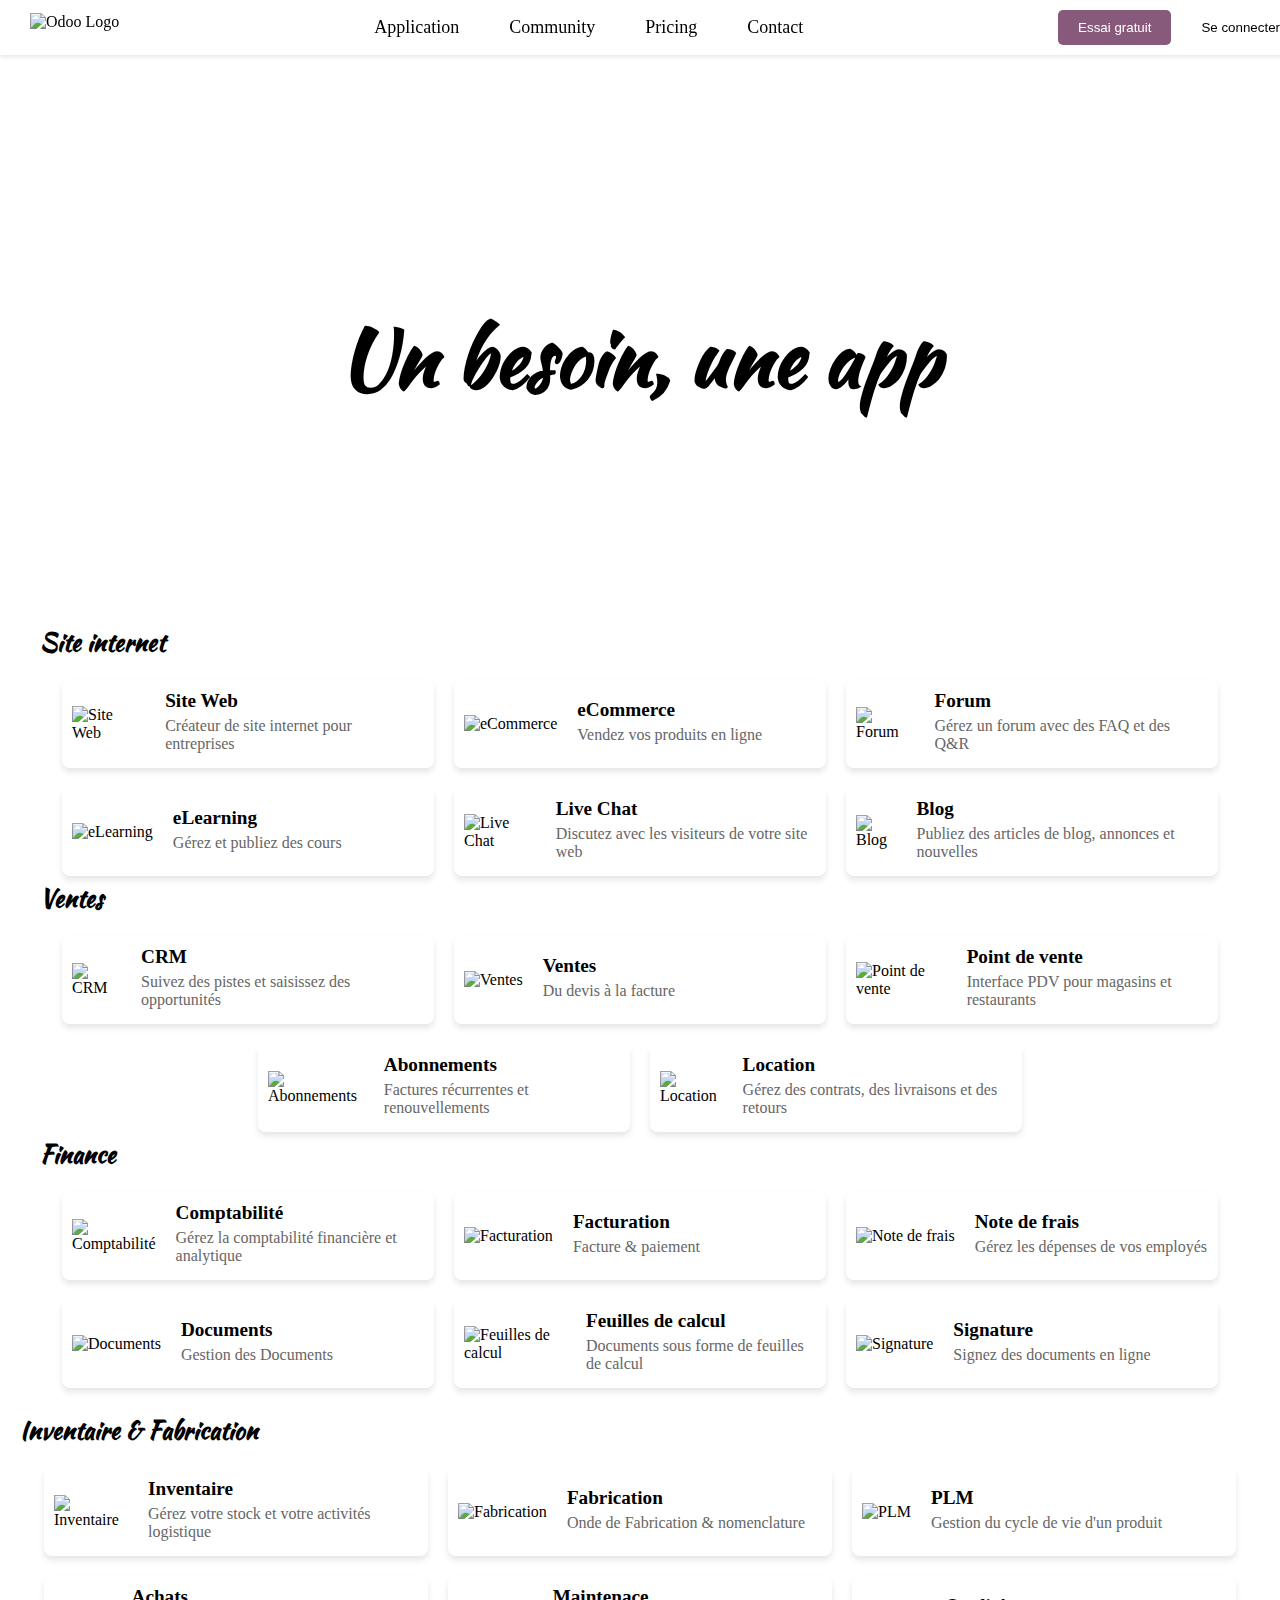
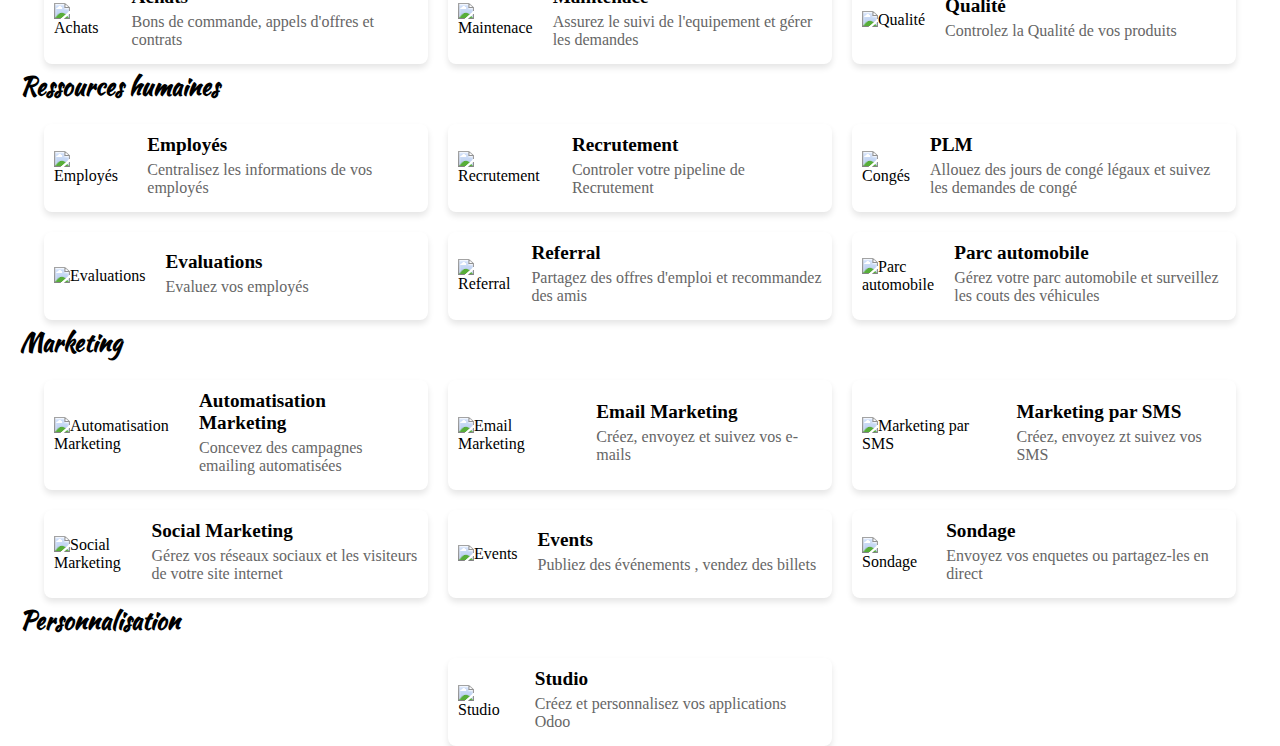
==== index.html @ 41b52541 "Add HTML and CSS files" ====
<!DOCTYPE html>
<html lang="fr">

<head>
    <meta name="viewport" content="width=device-width, initial-scale=1.0">
    <title>Odoo</title>
    <link rel="stylesheet" href="styles.css">
    <link rel="preconnect" href="https://fonts.googleapis.com">
    <link rel="preconnect" href="https://fonts.gstatic.com" crossorigin>
    <link href="https://fonts.googleapis.com/css2?family=Cedarville+Cursive&family=Kaushan+Script&family=Playwrite+BE+VLG:wght@100..400&display=swap" rel="stylesheet">
</head>

<body>
    <div class="navbar">
        <ul class="nav-list">
            <li><a href="#application">Application</a></li>
            <li><a href="#community">Community</a></li>
            <li><a href="#pricing">Pricing</a></li>
            <li><a href="#contact">Contact</a></li>
        </ul>
        <div class="nav-buttons">
            <button class="cta-button">Essai gratuit</button>
            <button class="login-button">Se connecter</button>
        </div>
        <img src="logo odoo.png" alt="Odoo Logo" class="odoo-logo">
    </div>

    <div class="header-container">
        <h1>Un besoin, une app</h1>
    </div>

    <div class="content">
        <h2>Site internet</h2>
        <div class="container">
            <div class="button">
                <div class="icon">
                    <img src="Site.svg" alt="Site Web">
                </div>
                <div class="text">
                    <h4>Site Web</h4>
                    <p>Créateur de site internet pour entreprises</p>
                </div>
            </div>
            <div class="button">
                <div class="icon">
                    <img src="eco.png" alt="eCommerce">
                </div>
                <div class="text">
                    <h4>eCommerce</h4>
                    <p>Vendez vos produits en ligne</p>
                </div>
            </div>
            <div class="button">
                <div class="icon">
                    <img src="Forum_svg_icon.svg.png" alt="Forum">
                </div>
                <div class="text">
                    <h4>Forum</h4>
                    <p>Gérez un forum avec des FAQ et des Q&R</p>
                </div>
            </div>
            <div class="button">
                <div class="icon">
                    <img src="elearning.png" alt="eLearning">
                </div>
                <div class="text">
                    <h4>eLearning</h4>
                    <p>Gérez et publiez des cours</p>
                </div>
            </div>
            <div class="button">
                <div class="icon">
                    <img src="chat.png" alt="Live Chat">
                </div>
                <div class="text">
                    <h4>Live Chat</h4>
                    <p>Discutez avec les visiteurs de votre site web</p>
                </div>
            </div>
            <div class="button">
                <div class="icon">
                    <img src="Blog.png" alt="Blog">
                </div>
                <div class="text">
                    <h4>Blog</h4>
                    <p>Publiez des articles de blog, annonces et nouvelles</p>
                </div>
            </div>
        </div>

        <h2>Ventes</h2>
        <div class="container">
            <div class="button">
                <div class="icon">
                    <img src="icon.svg" alt="CRM">
                </div>
                <div class="text">
                    <h4>CRM</h4>
                    <p>Suivez des pistes et saisissez des opportunités</p>
                </div>
            </div>
            <div class="button">
                <div class="icon">
                    <img src="ven.svg" alt="Ventes">
                </div>
                <div class="text">
                    <h4>Ventes</h4>
                    <p>Du devis à la facture</p>
                </div>
            </div>
            <div class="button">
                <div class="icon">
                    <img src="vente (2).svg" alt="Point de vente">
                </div>
                <div class="text">
                    <h4>Point de vente</h4>
                    <p>Interface PDV pour magasins et restaurants</p>
                </div>
            </div>
            <div class="button">
                <div class="icon">
                    <img src="abonement.svg" alt="Abonnements">
                </div>
                <div class="text">
                    <h4>Abonnements</h4>
                    <p>Factures récurrentes et renouvellements</p>
                </div>
            </div>
            <div class="button">
                <div class="icon">
                    <img src="location.svg" alt="Location">
                </div>
                <div class="text">
                    <h4>Location</h4>
                    <p>Gérez des contrats, des livraisons et des retours</p>
                </div>
            </div>
        </div>

        <h2>Finance</h2>
        <div class="container">
            <div class="button">
                <div class="icon">
                    <img src="comptabilité.svg" alt="Comptabilité">
                </div>
                <div class="text">
                    <h4>Comptabilité</h4>
                    <p>Gérez la comptabilité financière et analytique</p>
                </div>
            </div>
            <div class="button">
                <div class="icon">
                    <img src="facturation.png" alt="Facturation">
                </div>
                <div class="text">
                    <h4>Facturation</h4>
                    <p>Facture & paiement</p>
                </div>
            </div>
            <div class="button">
                <div class="icon">
                    <img src="frais.png" alt="Note de frais">
                </div>
                <div class="text">
                    <h4>Note de frais</h4>
                    <p>Gérez les dépenses de vos employés</p>
                </div>
            </div>
            <div class="button">
                <div class="icon">
                    <img src="doc.png" alt="Documents">
                </div>
                <div class="text">
                    <h4>Documents</h4>
                    <p>Gestion des Documents</p>
                </div>
            </div>
            <div class="button">
                <div class="icon">
                    <img src="feuille.svg" alt="Feuilles de calcul">
                </div>
                <div class="text">
                    <h4>Feuilles de calcul</h4>
                    <p>Documents sous forme de feuilles de calcul</p>
                </div>
            </div>
            <div class="button">
                <div class="icon">
                    <img src="signature.svg" alt="Signature">
                </div>
                <div class="text">
                    <h4>Signature</h4>
                    <p>Signez des documents en ligne</p>
                </div>
            </div>
        </div>
    </div>

    <h2>Inventaire & Fabrication</h2>
    <div class="container">
        <div class="button">
            <div class="icon">
                <img src="inventaire.svg" alt="Inventaire">
            </div>
            <div class="text">
                <h4>Inventaire</h4>
                <p>Gérez votre stock et votre activités logistique</p>
            </div>
        </div>
        <div class="button">
            <div class="icon">
                <img src="fabrication.svg" alt="Fabrication">
            </div>
            <div class="text">
                <h4>Fabrication</h4>
                <p>Onde de Fabrication & nomenclature</p>
            </div>
        </div>
        <div class="button">
            <div class="icon">
                <img src="PLM.png" alt="PLM">
            </div>
            <div class="text">
                <h4>PLM</h4>
                <p>Gestion du cycle de vie d'un produit</p>
            </div>
        </div>
        <div class="button">
            <div class="icon">
                <img src="achat.svg" alt="Achats">
            </div>
            <div class="text">
                <h4>Achats</h4>
                <p>Bons de commande, appels d'offres et contrats</p>
            </div>
        </div>
        <div class="button">
            <div class="icon">
                <img src="maintenance.png" alt="Maintenace">
            </div>
            <div class="text">
                <h4>Maintenace</h4>
                <p> Assurez le suivi de l'equipement et gérer les demandes</p>
            </div>
        </div>
        <div class="button">
            <div class="icon">
                <img src="qualite.png" alt="Qualité">
            </div>
            <div class="text">
                <h4>Qualité</h4>
                <p>Controlez la Qualité de vos produits</p>
            </div>
        </div>
    </div>
    </div>

    <h2>Ressources humaines</h2>
    <div class="container">
        <div class="button">
            <div class="icon">
                <img src="employes.svg" alt="Employés">
            </div>
            <div class="text">
                <h4>Employés</h4>
                <p>Centralisez les informations de vos employés</p>
            </div>
        </div>
        <div class="button">
            <div class="icon">
                <img src="Recrutement.svg" alt="Recrutement">
            </div>
            <div class="text">
                <h4>Recrutement</h4>
                <p>Controler votre pipeline de Recrutement</p>
            </div>
        </div>
        <div class="button">
            <div class="icon">
                <img src="Congés.png" alt="Congés">
            </div>
            <div class="text">
                <h4>PLM</h4>
                <p>Allouez des jours de congé légaux et suivez les demandes de congé</p>
            </div>
        </div>
        <div class="button">
            <div class="icon">
                <img src="Evaluations.svg" alt="Evaluations">
            </div>
            <div class="text">
                <h4>Evaluations</h4>
                <p>Evaluez vos employés</p>
            </div>
        </div>
        <div class="button">
            <div class="icon">
                <img src="Referral.png" alt="Referral">
            </div>
            <div class="text">
                <h4>Referral</h4>
                <p> Partagez des offres d'emploi et recommandez des amis</p>
            </div>
        </div>
        <div class="button">
            <div class="icon">
                <img src="Parc automobile.png" alt="Parc automobile">
            </div>
            <div class="text">
                <h4>Parc automobile</h4>
                <p>Gérez votre parc automobile et surveillez les couts des véhicules</p>
            </div>
        </div>
    </div>
    </div>

    <h2>Marketing</h2>
    <div class="container">
        <div class="button">
            <div class="icon">
                <img src="Automatisation Marketing.svg" alt="Automatisation Marketing">
            </div>
            <div class="text">
                <h4>Automatisation Marketing</h4>
                <p>Concevez des campagnes emailing automatisées</p>
            </div>
        </div>
        <div class="button">
            <div class="icon">
                <img src="Email Marketing.svg" alt="Email Marketing">
            </div>
            <div class="text">
                <h4>Email Marketing</h4>
                <p>Créez, envoyez et suivez vos e-mails</p>
            </div>
        </div>
        <div class="button">
            <div class="icon">
                <img src="Marketing par SMS.png" alt="Marketing par SMS">
            </div>
            <div class="text">
                <h4>Marketing par SMS</h4>
                <p>Créez, envoyez zt suivez vos SMS</p>
            </div>
        </div>
        <div class="button">
            <div class="icon">
                <img src="Social Marketing.svg" alt="Social Marketing">
            </div>
            <div class="text">
                <h4>Social Marketing</h4>
                <p>Gérez vos réseaux sociaux et les visiteurs de votre site internet</p>
            </div>
        </div>
        <div class="button">
            <div class="icon">
                <img src="Events.png" alt="Events">
            </div>
            <div class="text">
                <h4>Events</h4>
                <p> Publiez des événements , vendez des billets</p>
            </div>
        </div>
        <div class="button">
            <div class="icon">
                <img src="Sondage.png" alt="Sondage">
            </div>
            <div class="text">
                <h4>Sondage</h4>
                <p>Envoyez vos enquetes ou partagez-les en direct</p>
            </div>
        </div>
    </div>
    </div>


    <h2>Personnalisation</h2>
    <div class="container">
        <div class="button">
            <div class="icon">
                <img src="Studio.svg" alt="Studio">
            </div>
            <div class="text">
                <h4>Studio</h4>
                <p>Créez et personnalisez vos applications Odoo</p>
            </div>
</body>

</html>
---- styles.css ----
body {
    background-color: white;
    margin: 0;
    padding: 0;
}

h1 {
    color: black;
    font-family: 'Kaushan Script', cursive;
    font-size: 5em;
    margin-bottom: 0;
    animation: titleAnimation 3s infinite;
}

@keyframes titleAnimation {
    0% {
        transform: scale(1);
        color: black;
    }
    50% {
        transform: scale(1.1);
        color: #875a7b;
    }
    100% {
        transform: scale(1);
        color: black;
    }
}

h2 {
    color: black;
    font-family: 'Kaushan Script', cursive;
    margin-top: 5px;
    margin-bottom: 10px;
    text-align: left;
    padding-left: 20px;
}

.cta-button {
    background-color: #875a7b;
    color: white;
    border: none;
    padding: 10px 20px;
    border-radius: 5px;
    cursor: pointer;
}

.login-button {
    background-color: #ffffff;
    color: black;
    border: none;
    padding: 10px 20px;
    cursor: pointer;
    margin-left: 10px;
}

.navbar {
    background-color: #ffffff;
    padding: 10px 20px;
    position: fixed;
    width: 100%;
    top: 0;
    left: 0;
    box-shadow: 0 2px 4px rgba(0, 0, 0, 0.1);
    display: flex;
    justify-content: space-between;
    align-items: center;
}

.nav-list {
    list-style-type: none;
    margin: 0;
    padding: 0;
    display: flex;
}

.nav-list li {
    margin-right: 20px;
}

.nav-list li a {
    color: black;
    text-decoration: none;
    font-size: 18px;
    padding: 10px 15px;
    transition: all 0.3s ease;
}

.nav-list li a:hover {
    background-color: #f2f2f2;
}

.nav-buttons {
    display: flex;
    align-items: center;
}

.header-container {
    display: flex;
    flex-direction: column;
    justify-content: center;
    align-items: center;
    height: 60vh;
    margin-top: 60px;
    text-align: center;
}

.odoo-logo {
    height: 30px;
    margin-left: 10px;
    margin-right: 20px;
    order: -1;
}

.content {
    padding: 20px;
}

.container {
    display: flex;
    flex-wrap: wrap;
    gap: 20px;
    justify-content: center;
    margin-top: 20px;
}

.button {
    display: flex;
    align-items: center;
    background-color: white;
    border-radius: 8px;
    box-shadow: 0 4px 6px rgba(0, 0, 0, 0.1);
    padding: 10px;
    width: 30%;
    box-sizing: border-box;
    transition: transform 0.3s ease;
    justify-content: flex-start;
}

.button:hover {
    transform: scale(1.05);
}

.icon img {
    width: 50px;
    height: 50px;
    margin-right: 20px;
}

.text h4 {
    margin: 0;
    font-size: 1.2em;
}

.text p {
    margin: 5px 0;
    color: #666;
}

@media (max-width: 768px) {
    .button {
        width: 45%;
    }
}

@media (max-width: 480px) {
    .button {
        width: 100%;
    }
}
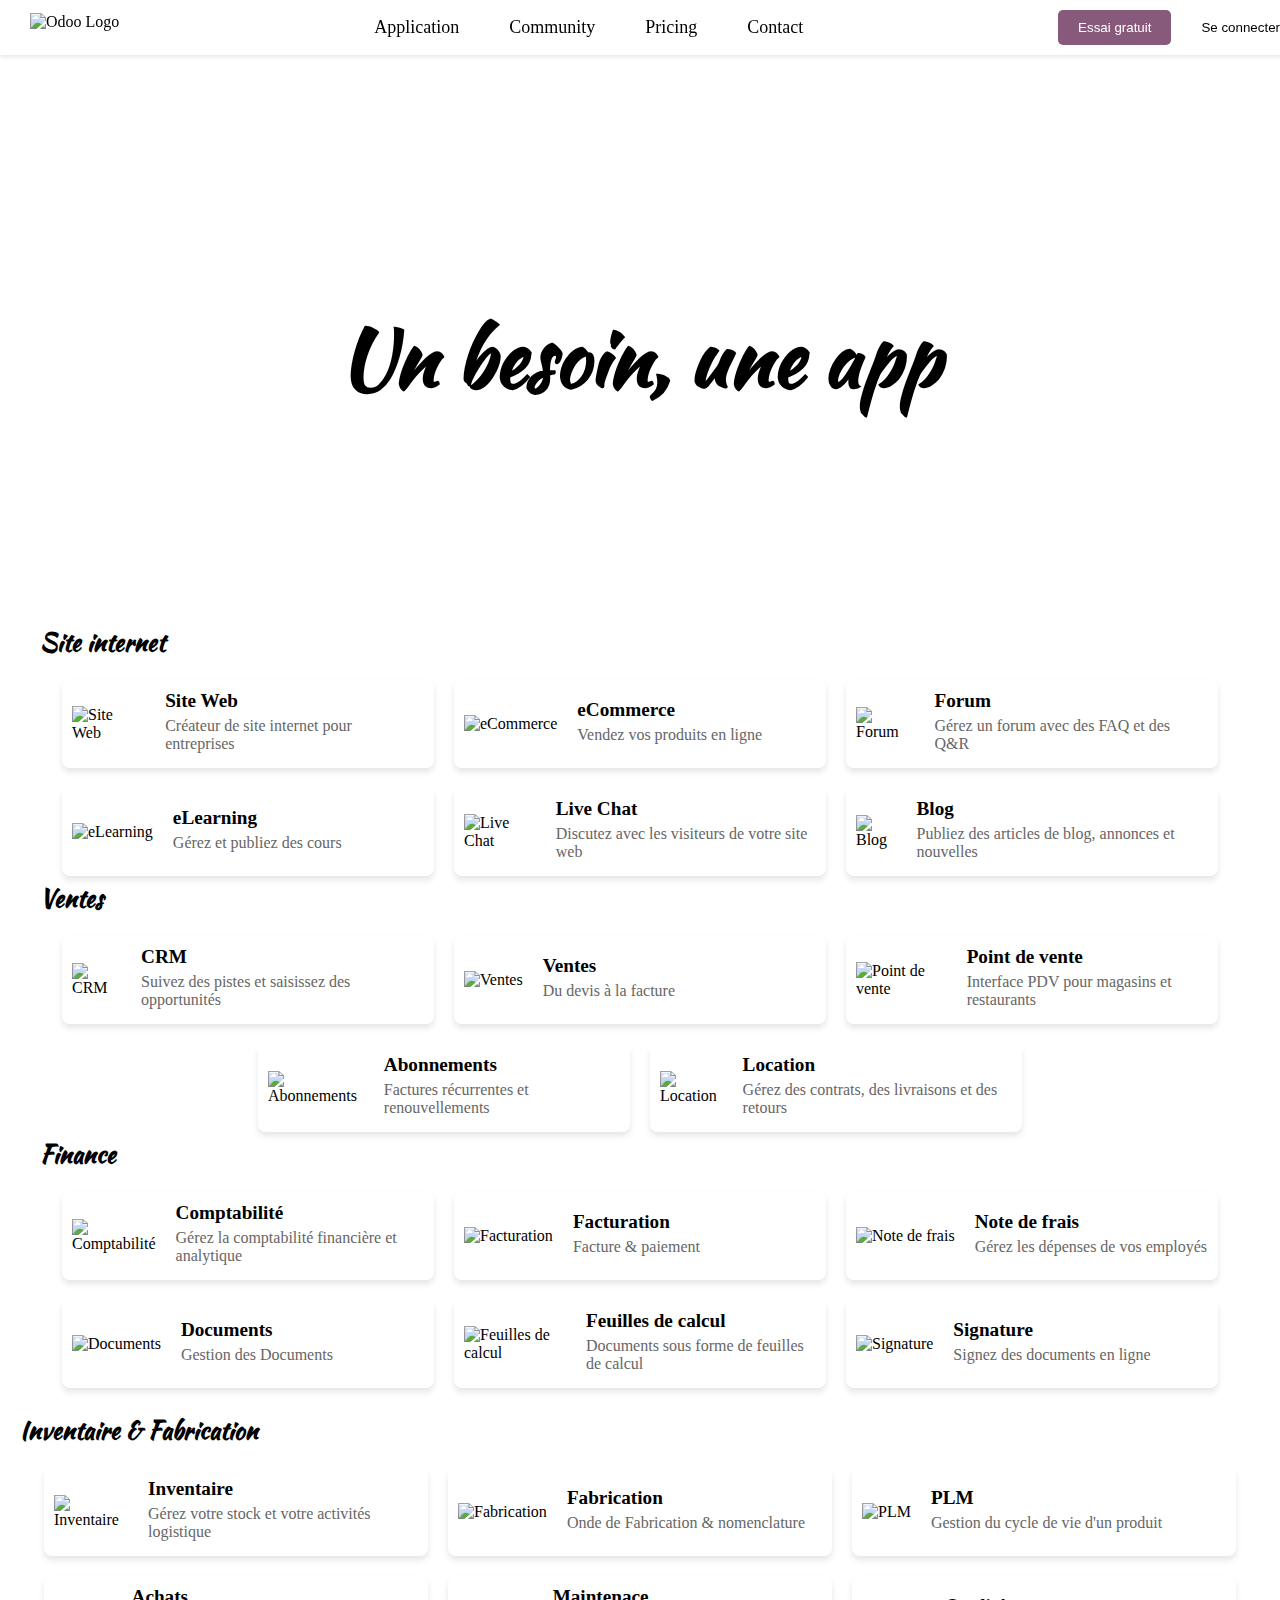
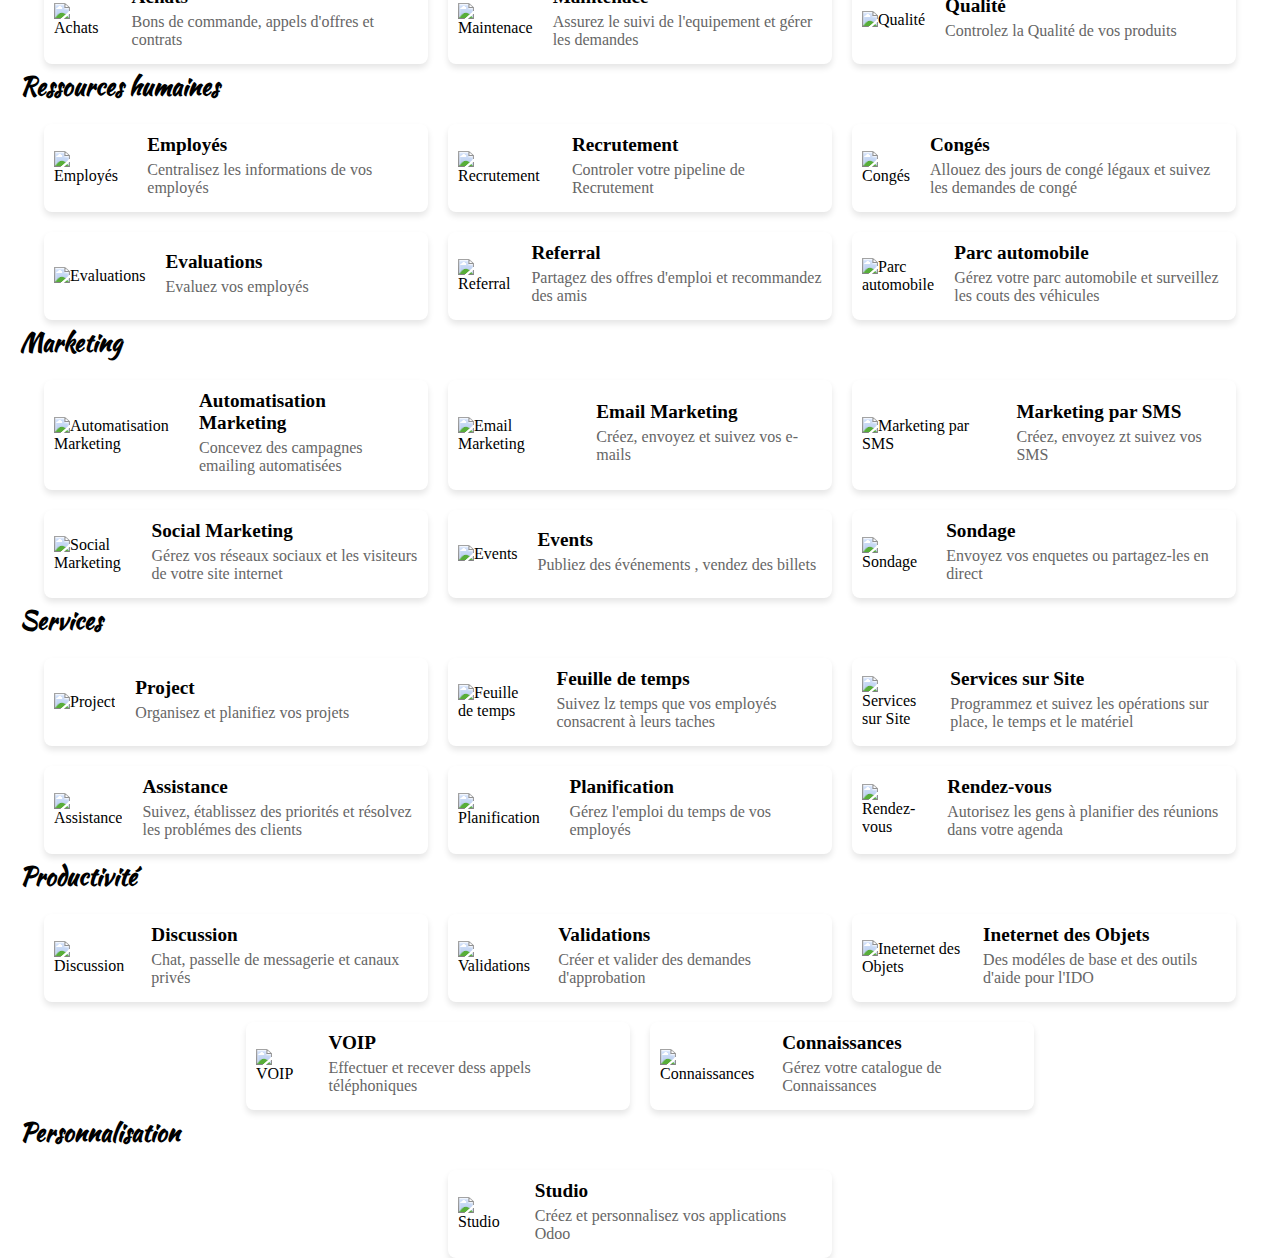
==== commit de9685e9: "Add files via upload" ====
--- a/index.html
+++ b/index.html
@@ -259,7 +259,7 @@
     <div class="container">
         <div class="button">
             <div class="icon">
-                <img src="employes.svg" alt="Employés">
+                <img src="HR.svg" alt="Employés">
             </div>
             <div class="text">
                 <h4>Employés</h4>
@@ -268,7 +268,7 @@
         </div>
         <div class="button">
             <div class="icon">
-                <img src="Recrutement.svg" alt="Recrutement">
+                <img src="Recrutement.png" alt="Recrutement">
             </div>
             <div class="text">
                 <h4>Recrutement</h4>
@@ -277,16 +277,16 @@
         </div>
         <div class="button">
             <div class="icon">
-                <img src="Congés.png" alt="Congés">
-            </div>
-            <div class="text">
-                <h4>PLM</h4>
+                <img src="cong.png" alt="Congés">
+            </div>
+            <div class="text">
+                <h4>Congés</h4>
                 <p>Allouez des jours de congé légaux et suivez les demandes de congé</p>
             </div>
         </div>
         <div class="button">
             <div class="icon">
-                <img src="Evaluations.svg" alt="Evaluations">
+                <img src="evaluation.png" alt="Evaluations">
             </div>
             <div class="text">
                 <h4>Evaluations</h4>
@@ -295,7 +295,7 @@
         </div>
         <div class="button">
             <div class="icon">
-                <img src="Referral.png" alt="Referral">
+                <img src="referal.png" alt="Referral">
             </div>
             <div class="text">
                 <h4>Referral</h4>
@@ -304,7 +304,7 @@
         </div>
         <div class="button">
             <div class="icon">
-                <img src="Parc automobile.png" alt="Parc automobile">
+                <img src="parc.png" alt="Parc automobile">
             </div>
             <div class="text">
                 <h4>Parc automobile</h4>
@@ -318,7 +318,7 @@
     <div class="container">
         <div class="button">
             <div class="icon">
-                <img src="Automatisation Marketing.svg" alt="Automatisation Marketing">
+                <img src="automat.png" alt="Automatisation Marketing">
             </div>
             <div class="text">
                 <h4>Automatisation Marketing</h4>
@@ -327,7 +327,7 @@
         </div>
         <div class="button">
             <div class="icon">
-                <img src="Email Marketing.svg" alt="Email Marketing">
+                <img src="email marketing.svg" alt="Email Marketing">
             </div>
             <div class="text">
                 <h4>Email Marketing</h4>
@@ -336,7 +336,7 @@
         </div>
         <div class="button">
             <div class="icon">
-                <img src="Marketing par SMS.png" alt="Marketing par SMS">
+                <img src="sms.jpg" alt="Marketing par SMS">
             </div>
             <div class="text">
                 <h4>Marketing par SMS</h4>
@@ -345,7 +345,7 @@
         </div>
         <div class="button">
             <div class="icon">
-                <img src="Social Marketing.svg" alt="Social Marketing">
+                <img src="Social.svg" alt="Social Marketing">
             </div>
             <div class="text">
                 <h4>Social Marketing</h4>
@@ -354,7 +354,7 @@
         </div>
         <div class="button">
             <div class="icon">
-                <img src="Events.png" alt="Events">
+                <img src="event.png" alt="Events">
             </div>
             <div class="text">
                 <h4>Events</h4>
@@ -363,7 +363,7 @@
         </div>
         <div class="button">
             <div class="icon">
-                <img src="Sondage.png" alt="Sondage">
+                <img src="sondage.png" alt="Sondage">
             </div>
             <div class="text">
                 <h4>Sondage</h4>
@@ -373,6 +373,114 @@
     </div>
     </div>
 
+    <h2>Services</h2>
+    <div class="container">
+        <div class="button">
+            <div class="icon">
+                <img src="Project.svg" alt="Project">
+            </div>
+            <div class="text">
+                <h4>Project</h4>
+                <p>Organisez et planifiez vos projets</p>
+            </div>
+        </div>
+        <div class="button">
+            <div class="icon">
+                <img src="Feuille de.svg" alt="Feuille de temps">
+            </div>
+            <div class="text">
+                <h4>Feuille de temps</h4>
+                <p>Suivez lz temps que vos employés consacrent à leurs taches</p>
+            </div>
+        </div>
+        <div class="button">
+            <div class="icon">
+                <img src="Service sur site.svg" alt="Services sur Site">
+            </div>
+            <div class="text">
+                <h4>Services sur Site</h4>
+                <p>Programmez et suivez les opérations sur place, le temps et le matériel</p>
+            </div>
+        </div>
+        <div class="button">
+            <div class="icon">
+                <img src="Assistance.svg" alt="Assistance">
+            </div>
+            <div class="text">
+                <h4>Assistance</h4>
+                <p>Suivez, établissez des priorités et résolvez les problémes des clients </p>
+            </div>
+        </div>
+        <div class="button">
+            <div class="icon">
+                <img src="Planification.svg" alt="Planification">
+            </div>
+            <div class="text">
+                <h4>Planification</h4>
+                <p> Gérez l'emploi du temps de vos employés</p>
+            </div>
+        </div>
+        <div class="button">
+            <div class="icon">
+                <img src="rendez.png" alt="Rendez-vous">
+            </div>
+            <div class="text">
+                <h4>Rendez-vous</h4>
+                <p>Autorisez les gens à planifier des réunions dans votre agenda</p>
+            </div>
+        </div>
+    </div>
+    </div>
+
+    <h2>Productivité</h2>
+    <div class="container">
+        <div class="button">
+            <div class="icon">
+                <img src="Discussion.svg" alt="Discussion">
+            </div>
+            <div class="text">
+                <h4>Discussion</h4>
+                <p>Chat, passelle de messagerie et canaux privés</p>
+            </div>
+        </div>
+        <div class="button">
+            <div class="icon">
+                <img src="validation.png" alt="Validations">
+            </div>
+            <div class="text">
+                <h4>Validations</h4>
+                <p>Créer et valider des demandes d'approbation</p>
+            </div>
+        </div>
+        <div class="button">
+            <div class="icon">
+                <img src="iot.jpg" alt="Ineternet des Objets">
+            </div>
+            <div class="text">
+                <h4>Ineternet des Objets</h4>
+                <p>Des modéles de base et des outils d'aide pour l'IDO</p>
+            </div>
+        </div>
+        <div class="button">
+            <div class="icon">
+                <img src="VOIP.png" alt="VOIP">
+            </div>
+            <div class="text">
+                <h4>VOIP</h4>
+                <p>Effectuer et recever dess appels téléphoniques </p>
+            </div>
+        </div>
+        <div class="button">
+            <div class="icon">
+                <img src="Connaissance.svg" alt="Connaissances">
+            </div>
+            <div class="text">
+                <h4>Connaissances</h4>
+                <p>Gérez votre catalogue de Connaissances</p>
+            </div>
+        </div>
+    </div>
+
 
     <h2>Personnalisation</h2>
     <div class="container">
